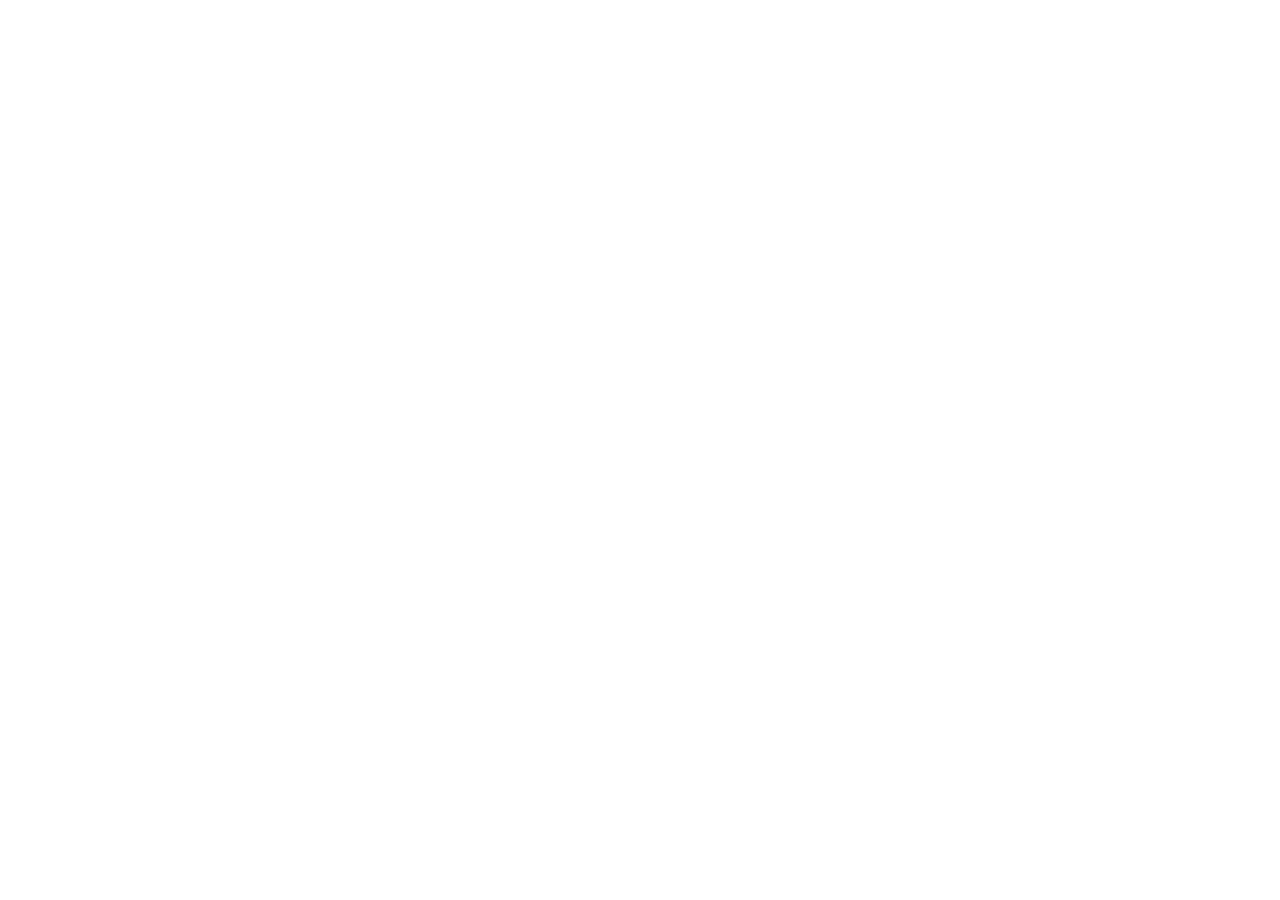
==== index.html @ de4df5f9 "Ajout accueil" ====
<!doctype html>
<html lang="en">
  <head>
    <meta charset="UTF-8" />
    <meta name="viewport" content="width=device-width, initial-scale=1.0" />
    <title>Accueil</title>
  </head>
  <body></body>
</html>
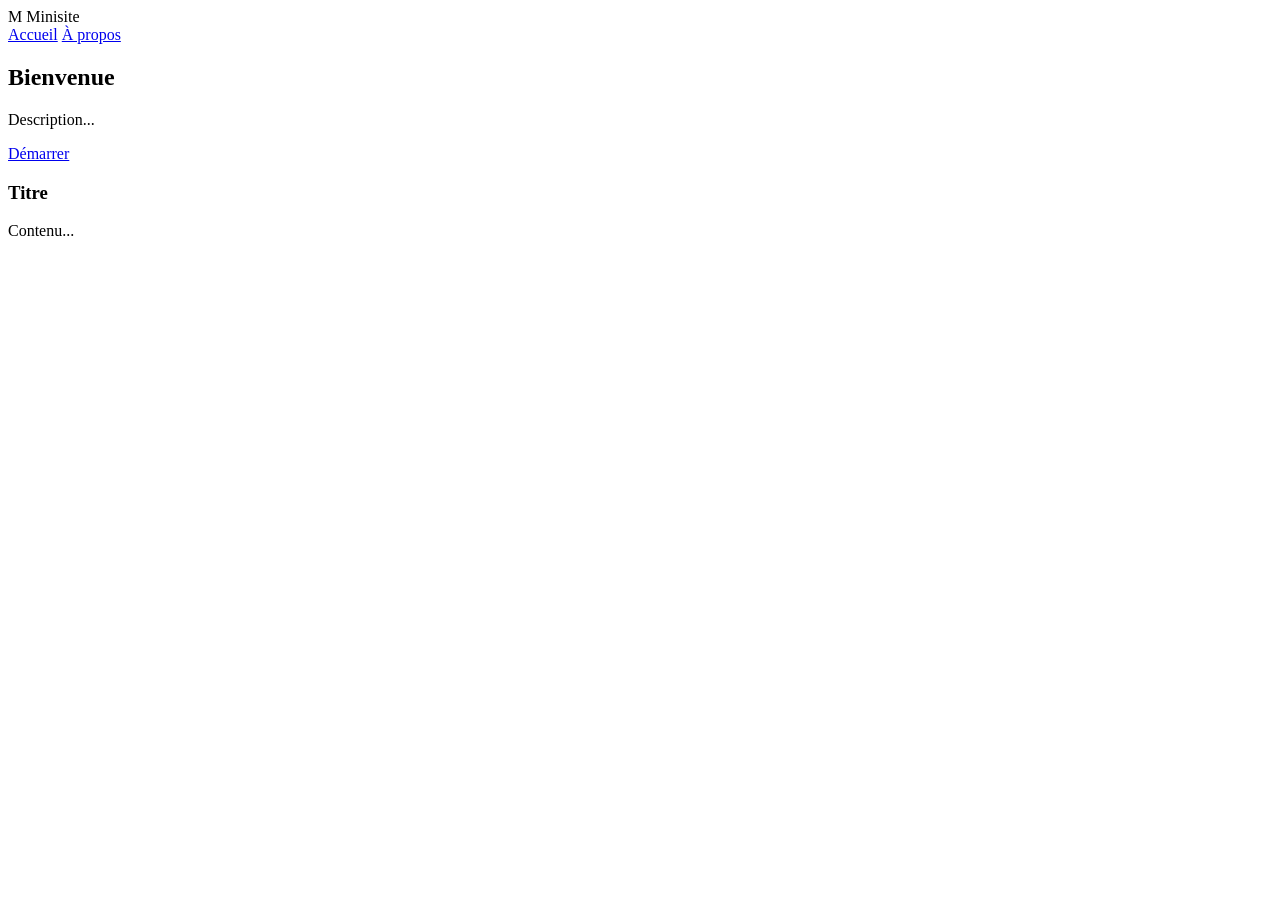
==== commit e33beece: "ajout grid dans la home & un fichier css" ====
--- a/index.html
+++ b/index.html
@@ -3,7 +3,29 @@
   <head>
     <meta charset="UTF-8" />
     <meta name="viewport" content="width=device-width, initial-scale=1.0" />
-    <title>Accueil</title>
+    <title>Document</title>
   </head>
-  <body></body>
+  <body>
+    <div class="container">
+      <header class="site-header">
+        <div class="brand"><span class="logo">M</span> Minisite</div>
+        <nav class="nav"><a href="#">Accueil</a> <a href="#">À propos</a></nav>
+      </header>
+
+      <section class="hero">
+        <div class="left">
+          <h1>Bienvenue</h1>
+          <p>Description...</p>
+          <a class="cta" href="#">Démarrer</a>
+        </div>
+      </section>
+
+      <div class="grid">
+        <div class="card">
+          <h3>Titre</h3>
+          <p>Contenu...</p>
+        </div>
+      </div>
+    </div>
+  </body>
 </html>
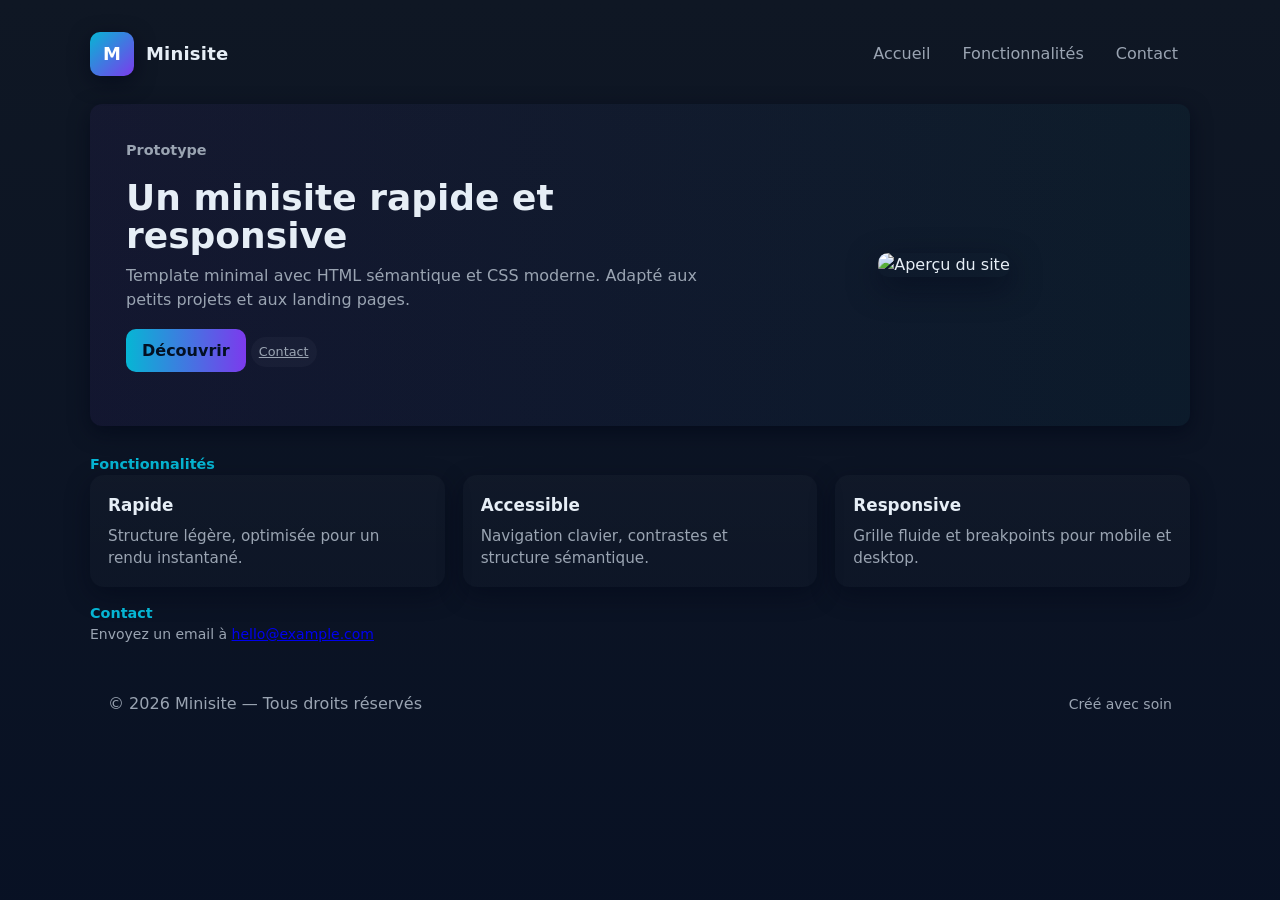
==== commit c1ef0417: "ajout de fonctionnalités html/css" ====
--- a/index.html
+++ b/index.html
@@ -1,31 +1,77 @@
 <!doctype html>
-<html lang="en">
+<html lang="fr">
   <head>
-    <meta charset="UTF-8" />
-    <meta name="viewport" content="width=device-width, initial-scale=1.0" />
-    <title>Document</title>
+    <meta charset="utf-8" />
+    <meta name="viewport" content="width=device-width, initial-scale=1" />
+    <meta name="description" content="Minisite exemple — une page simple, responsive et accessible." />
+    <meta name="theme-color" content="#071024" />
+    <title>MiniSite — Exemple</title>
+    <link rel="stylesheet" href="styles.css">
   </head>
   <body>
+    <a class="skip-link" href="#main">Aller au contenu</a>
+
     <div class="container">
-      <header class="site-header">
-        <div class="brand"><span class="logo">M</span> Minisite</div>
-        <nav class="nav"><a href="#">Accueil</a> <a href="#">À propos</a></nav>
+      <header class="site-header" role="banner">
+        <div class="brand"><span class="logo" aria-hidden="true">M</span> <span class="spaced">Minisite</span></div>
+        <nav class="nav" aria-label="Navigation principale">
+          <ul style="list-style:none;display:flex;gap:8px;padding:0;margin:0">
+            <li><a href="#">Accueil</a></li>
+            <li><a href="#features">Fonctionnalités</a></li>
+            <li><a href="#contact">Contact</a></li>
+          </ul>
+        </nav>
       </header>
 
-      <section class="hero">
-        <div class="left">
-          <h1>Bienvenue</h1>
-          <p>Description...</p>
-          <a class="cta" href="#">Démarrer</a>
-        </div>
-      </section>
+      <main id="main">
+        <section class="hero" aria-labelledby="hero-title">
+          <div class="left">
+            <p class="kicker">Prototype</p>
+            <h1 id="hero-title">Un minisite rapide et responsive</h1>
+            <p class="muted">Template minimal avec HTML sémantique et CSS moderne. Adapté aux petits projets et aux landing pages.</p>
+            <p class="mt-16">
+              <a class="cta" href="#features">Découvrir</a>
+              <a class="badge" href="#contact">Contact</a>
+            </p>
+          </div>
+          <div class="hero-right">
+            <img src="https://via.placeholder.com/420x260.png?text=Visuel" alt="Aperçu du site">
+          </div>
+        </section>
 
-      <div class="grid">
-        <div class="card">
-          <h3>Titre</h3>
-          <p>Contenu...</p>
-        </div>
-      </div>
+        <section id="features" class="mb-16">
+          <h2 class="kicker">Fonctionnalités</h2>
+          <div class="grid">
+            <article class="card" aria-labelledby="f1">
+              <h3 id="f1">Rapide</h3>
+              <p>Structure légère, optimisée pour un rendu instantané.</p>
+            </article>
+            <article class="card" aria-labelledby="f2">
+              <h3 id="f2">Accessible</h3>
+              <p>Navigation clavier, contrastes et structure sémantique.</p>
+            </article>
+            <article class="card" aria-labelledby="f3">
+              <h3 id="f3">Responsive</h3>
+              <p>Grille fluide et breakpoints pour mobile et desktop.</p>
+            </article>
+          </div>
+        </section>
+
+        <section id="contact">
+          <h2 class="kicker">Contact</h2>
+          <p class="muted small">Envoyez un email à <a href="mailto:hello@example.com">hello@example.com</a></p>
+        </section>
+      </main>
+
+      <footer class="site-footer" role="contentinfo">
+        <div>© <span id="year"></span> Minisite — Tous droits réservés</div>
+        <div class="muted small">Créé avec soin</div>
+      </footer>
     </div>
+
+    <script>
+      // petit script pour l'année dans le footer
+      document.getElementById('year').textContent = new Date().getFullYear();
+    </script>
   </body>
 </html>
--- a/styles.css
+++ b/styles.css
@@ -0,0 +1,284 @@
+:root {
+  --bg: #0f1724;
+  --card: #0b1220;
+  --muted: #9aa4b2;
+  --accent: #06b6d4;
+  --accent-2: #7c3aed;
+  --text: #e6eef6;
+  --glass: rgba(255, 255, 255, 0.04);
+  --radius: 12px;
+  --container: 1100px;
+  --shadow: 0 6px 20px rgba(2, 6, 23, 0.6);
+  --fz-base: 16px;
+}
+
+/* Reset minimal */
+* {
+  box-sizing: border-box;
+  margin: 0;
+  padding: 0;
+}
+html,
+body,
+#root {
+  height: 100%;
+}
+html {
+  font-size: var(--fz-base);
+  -webkit-font-smoothing: antialiased;
+}
+body {
+  font-family:
+    Inter,
+    ui-sans-serif,
+    system-ui,
+    -apple-system,
+    "Segoe UI",
+    Roboto,
+    "Helvetica Neue",
+    Arial;
+  background: linear-gradient(180deg, var(--bg), #071024 120%);
+  color: var(--text);
+  line-height: 1.45;
+  -webkit-font-smoothing: antialiased;
+  -moz-osx-font-smoothing: grayscale;
+  padding: 32px 20px;
+}
+
+.container {
+  max-width: var(--container);
+  margin: 0 auto;
+  width: 100%;
+}
+
+/* Header */
+.site-header {
+  display: flex;
+  align-items: center;
+  justify-content: space-between;
+  gap: 20px;
+  margin-bottom: 28px;
+}
+.brand {
+  display: flex;
+  align-items: center;
+  gap: 12px;
+  font-weight: 600;
+  font-size: 1.125rem;
+  color: var(--text);
+}
+.logo {
+  width: 44px;
+  height: 44px;
+  border-radius: 10px;
+  background: linear-gradient(135deg, var(--accent), var(--accent-2));
+  display: flex;
+  align-items: center;
+  justify-content: center;
+  color: #fff;
+  font-weight: 700;
+  box-shadow: var(--shadow);
+}
+
+.nav {
+  display: flex;
+  gap: 14px;
+  align-items: center;
+}
+.nav a {
+  color: var(--muted);
+  text-decoration: none;
+  padding: 8px 12px;
+  border-radius: 8px;
+  font-weight: 500;
+  transition: 0.2s ease;
+}
+.nav a:hover {
+  color: var(--text);
+  background: var(--glass);
+}
+
+/* Hero */
+.hero {
+  background: linear-gradient(
+    90deg,
+    rgba(124, 58, 237, 0.06),
+    rgba(6, 182, 212, 0.04)
+  );
+  border-radius: var(--radius);
+  padding: 36px;
+  box-shadow: var(--shadow);
+  display: flex;
+  gap: 28px;
+  align-items: center;
+  margin-bottom: 28px;
+}
+.hero .left {
+  flex: 1;
+}
+.hero h1 {
+  font-size: clamp(1.6rem, 3.2vw, 2.25rem);
+  line-height: 1.05;
+  margin-bottom: 10px;
+}
+.hero p {
+  color: var(--muted);
+  margin-bottom: 18px;
+}
+.cta {
+  display: inline-flex;
+  gap: 10px;
+  align-items: center;
+  background: linear-gradient(90deg, var(--accent), var(--accent-2));
+  color: #031022;
+  padding: 10px 16px;
+  border-radius: 10px;
+  font-weight: 600;
+  text-decoration: none;
+  transition: 0.2s ease;
+}
+.cta:hover {
+  transform: translateY(-2px);
+  box-shadow: var(--shadow);
+}
+
+/* Cards grid */
+.grid {
+  display: grid;
+  grid-template-columns: repeat(auto-fit, minmax(220px, 1fr));
+  gap: 18px;
+}
+.card {
+  background: linear-gradient(
+    180deg,
+    rgba(255, 255, 255, 0.02),
+    rgba(255, 255, 255, 0.01)
+  );
+  border-radius: 14px;
+  padding: 18px;
+  box-shadow: 0 8px 24px rgba(2, 6, 23, 0.45);
+  transition: 0.2s ease;
+}
+.card:hover {
+  transform: translateY(-4px);
+  box-shadow: 0 12px 32px rgba(2, 6, 23, 0.6);
+}
+.card h3 {
+  margin-bottom: 8px;
+  font-size: 1.05rem;
+}
+.card p {
+  color: var(--muted);
+  font-size: 0.95rem;
+}
+
+/* Utilities */
+.muted {
+  color: var(--muted);
+}
+.small {
+  font-size: 0.875rem;
+}
+.spaced {
+  letter-spacing: 0.2px;
+}
+
+/* Footer */
+.site-footer {
+  margin-top: 30px;
+  padding: 18px;
+  border-radius: 12px;
+  background: transparent;
+  color: var(--muted);
+  display: flex;
+  justify-content: space-between;
+  align-items: center;
+}
+
+/* Responsive tweaks */
+@media (max-width: 720px) {
+  .site-header {
+    flex-direction: column;
+    align-items: flex-start;
+  }
+  .hero {
+    flex-direction: column;
+    align-items: flex-start;
+  }
+  .hero h1 {
+    font-size: 1.6rem;
+  }
+}
+
+/* Focus & accessibility */
+a:focus {
+  outline: 3px solid rgba(6, 182, 212, 0.18);
+  outline-offset: 3px;
+  border-radius: 8px;
+}
+button:focus {
+  outline: 3px solid rgba(124, 58, 237, 0.18);
+  outline-offset: 3px;
+  border-radius: 8px;
+}
+
+/* Small components */
+.badge {
+  display: inline-block;
+  padding: 6px 8px;
+  background: rgba(255, 255, 255, 0.03);
+  color: var(--muted);
+  border-radius: 999px;
+  font-size: 0.8rem;
+}
+.kicker {
+  font-weight: 700;
+  color: var(--accent);
+  font-size: 0.9rem;
+}
+
+/* Images */
+img {
+  max-width: 100%;
+  height: auto;
+  border-radius: 8px;
+  display: block;
+}
+
+/* Skip link (accessibilité) */
+.skip-link{
+  position:fixed;
+  left:8px;
+  top:8px;
+  background:#031022;
+  color:var(--text);
+  padding:8px 12px;
+  border-radius:8px;
+  transform:translateY(-120%);
+  transition:transform 180ms ease;
+  z-index:9999;
+}
+.skip-link:focus{transform:translateY(0);outline:none}
+
+/* Hero right image column */
+.hero-right{flex:0 0 420px;display:flex;align-items:center;justify-content:center}
+.hero-right img{border-radius:10px;box-shadow:0 10px 30px rgba(2,6,23,0.5)}
+
+@media (max-width:920px){
+  .hero-right{flex:0 0 320px}
+}
+@media (max-width:720px){
+  .hero-right{width:100%;order:2}
+  .hero{gap:18px}
+}
+
+/* Layout spacing utilities */
+.mb-8 {
+  margin-bottom: 8px;
+}
+.mb-16 {
+  margin-bottom: 16px;
+}
+.mt-16 {
+  margin-top: 16px;
+}
